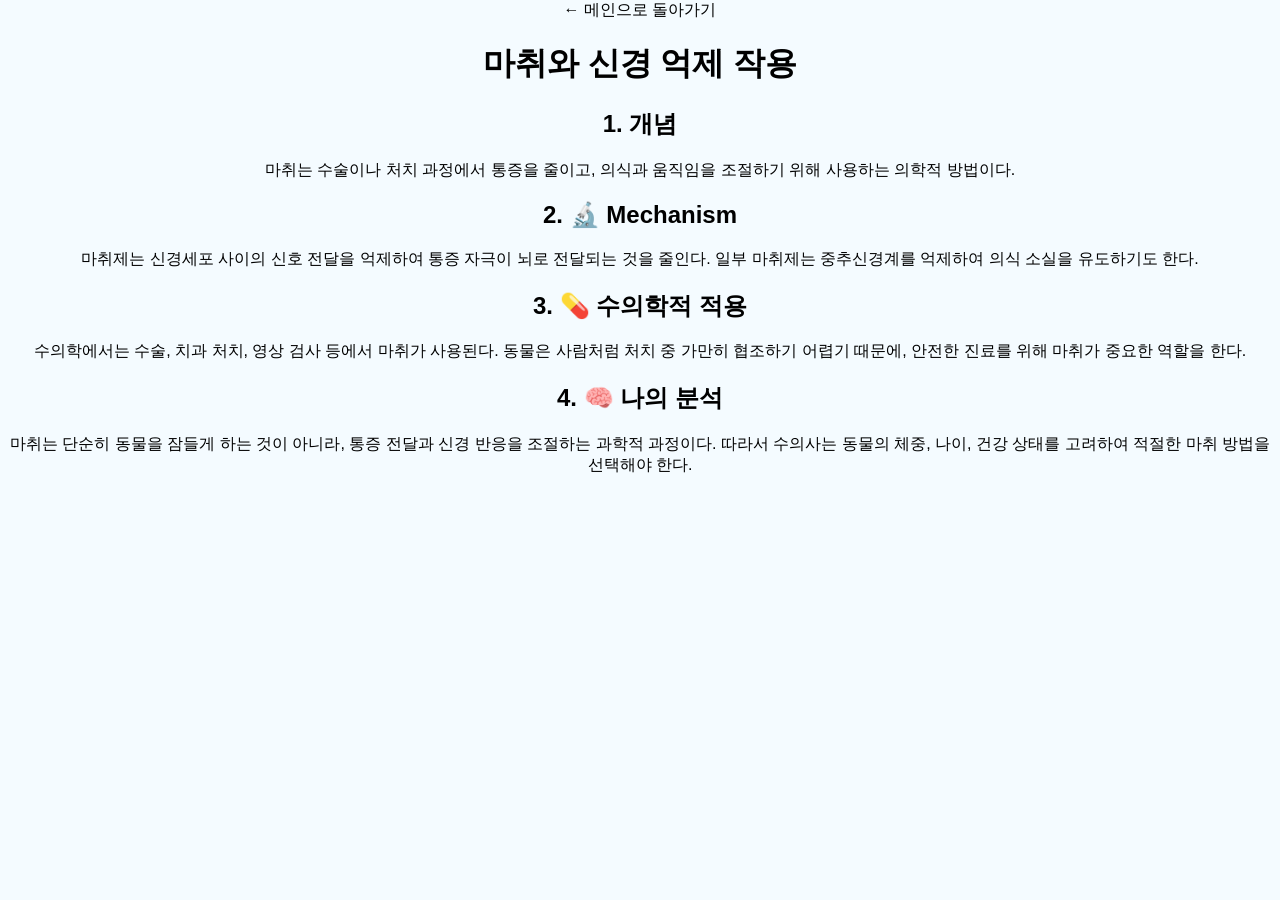
==== anesthesia.html @ 79186813 "Add anesthesia.html with content on anesthesia" ====
<!DOCTYPE html>
<html lang="ko">
<head>
  <meta charset="UTF-8">
  <title>마취</title>
  <link rel="stylesheet" href="style.css">
</head>
<body>

  <a href="index.html">← 메인으로 돌아가기</a>

  <h1>마취와 신경 억제 작용</h1>

  <h2>1. 개념</h2>
  <p>
  마취는 수술이나 처치 과정에서 통증을 줄이고,
  의식과 움직임을 조절하기 위해 사용하는 의학적 방법이다.
  </p>

  <h2>2. 🔬 Mechanism</h2>
  <p>
  마취제는 신경세포 사이의 신호 전달을 억제하여
  통증 자극이 뇌로 전달되는 것을 줄인다.
  일부 마취제는 중추신경계를 억제하여 의식 소실을 유도하기도 한다.
  </p>

  <h2>3. 💊 수의학적 적용</h2>
  <p>
  수의학에서는 수술, 치과 처치, 영상 검사 등에서 마취가 사용된다.
  동물은 사람처럼 처치 중 가만히 협조하기 어렵기 때문에,
  안전한 진료를 위해 마취가 중요한 역할을 한다.
  </p>

  <h2>4. 🧠 나의 분석</h2>
  <p>
  마취는 단순히 동물을 잠들게 하는 것이 아니라,
  통증 전달과 신경 반응을 조절하는 과학적 과정이다.
  따라서 수의사는 동물의 체중, 나이, 건강 상태를 고려하여
  적절한 마취 방법을 선택해야 한다.
  </p>

</body>
</html>
---- style.css ----
body {
  margin: 0;
  font-family: Arial, sans-serif;
  text-align: center;
  background-color: #f4fbff;
}

header {
  background-color: #a8d8ff;
  padding: 30px;
  color: white;
}

.hero {
  padding: 80px 20px;
}

.hero h2 {
  font-size: 32px;
  margin-bottom: 10px;
}

.products {
  padding: 50px 20px;
}

.card {
  display: inline-block;
  background: white;
  padding: 20px;
  margin: 15px;
  border-radius: 15px;
  width: 200px;
  box-shadow: 0 4px 10px rgba(0,0,0,0.1);
}
.hero-img {
  width: 60%;
  max-width: 400px;
  display: block;
  margin: 0 auto 20px;
  border-radius: 20px;
}
a:hover {
  color: #0077cc;
}
a {
  text-decoration: none;
  color: inherit;
}

a .card h3,
a .card p {
  color: black;
}

a,
a:visited,
a:active {
  color: black !important;
  text-decoration: none;
}

a:hover {
  color: #0077cc;
}

a .card h3,
a .card p {
  color: black !important;
}
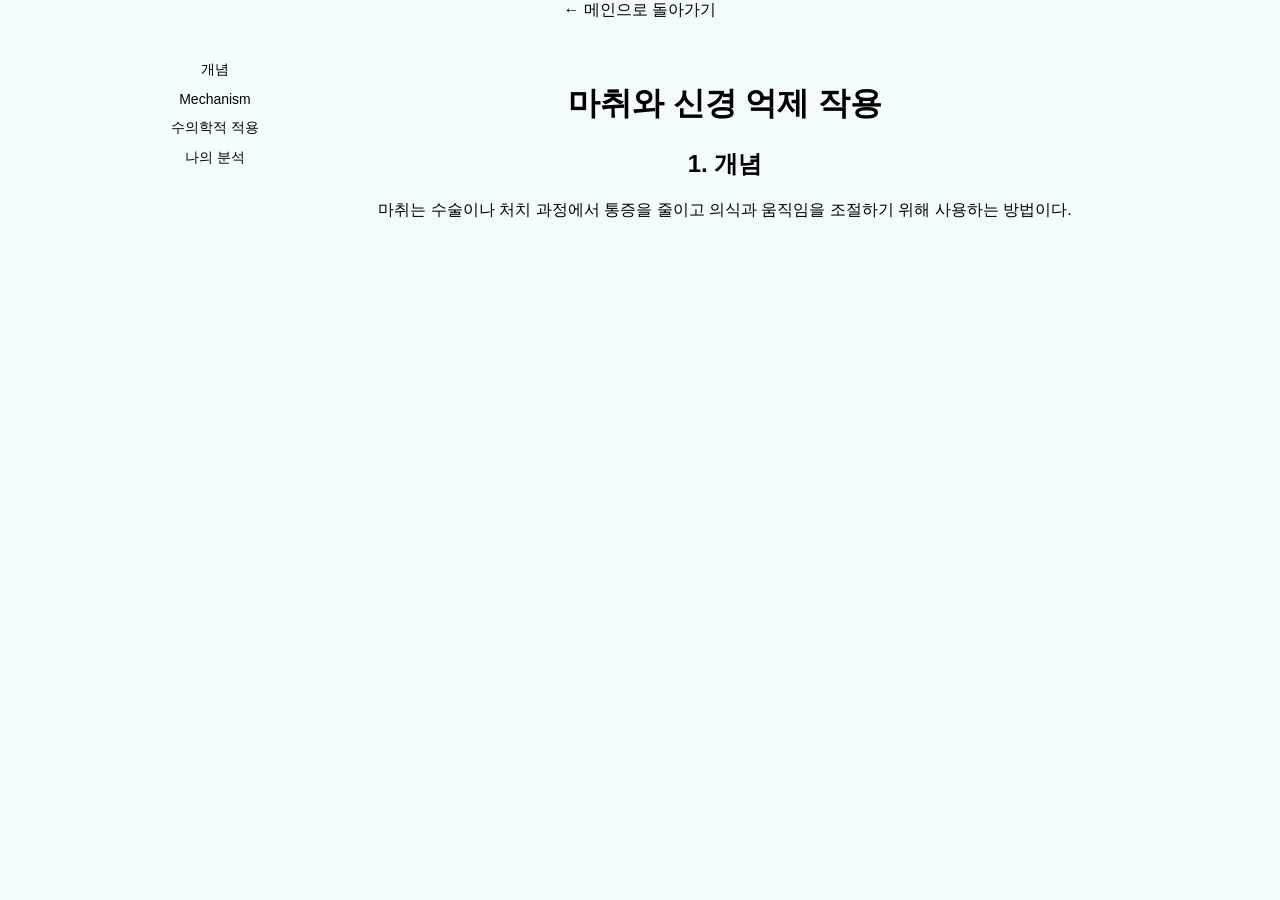
==== commit e9348af7: "Refactor anesthesia.html structure and content" ====
--- a/anesthesia.html
+++ b/anesthesia.html
@@ -5,39 +5,55 @@
   <title>마취</title>
   <link rel="stylesheet" href="style.css">
 </head>
-<body>
+
+<body class="sub-page">
 
   <a href="index.html">← 메인으로 돌아가기</a>
 
-  <h1>마취와 신경 억제 작용</h1>
+  <div class="page-layout">
 
-  <h2>1. 개념</h2>
-  <p>
-  마취는 수술이나 처치 과정에서 통증을 줄이고,
-  의식과 움직임을 조절하기 위해 사용하는 의학적 방법이다.
-  </p>
+    <nav class="side-menu">
+      <button onclick="showSection('concept')">개념</button>
+      <button onclick="showSection('mechanism')">Mechanism</button>
+      <button onclick="showSection('application')">수의학적 적용</button>
+      <button onclick="showSection('analysis')">나의 분석</button>
+    </nav>
 
-  <h2>2. 🔬 Mechanism</h2>
-  <p>
-  마취제는 신경세포 사이의 신호 전달을 억제하여
-  통증 자극이 뇌로 전달되는 것을 줄인다.
-  일부 마취제는 중추신경계를 억제하여 의식 소실을 유도하기도 한다.
-  </p>
+    <div class="content">
+      <h1>마취와 신경 억제 작용</h1>
 
-  <h2>3. 💊 수의학적 적용</h2>
-  <p>
-  수의학에서는 수술, 치과 처치, 영상 검사 등에서 마취가 사용된다.
-  동물은 사람처럼 처치 중 가만히 협조하기 어렵기 때문에,
-  안전한 진료를 위해 마취가 중요한 역할을 한다.
-  </p>
+      <div id="concept" class="info-section">
+        <h2>1. 개념</h2>
+        <p>마취는 수술이나 처치 과정에서 통증을 줄이고 의식과 움직임을 조절하기 위해 사용하는 방법이다.</p>
+      </div>
 
-  <h2>4. 🧠 나의 분석</h2>
-  <p>
-  마취는 단순히 동물을 잠들게 하는 것이 아니라,
-  통증 전달과 신경 반응을 조절하는 과학적 과정이다.
-  따라서 수의사는 동물의 체중, 나이, 건강 상태를 고려하여
-  적절한 마취 방법을 선택해야 한다.
-  </p>
+      <div id="mechanism" class="info-section">
+        <h2>2. Mechanism</h2>
+        <p>마취제는 신경세포 사이의 신호 전달을 억제하여 통증 자극이 뇌로 전달되는 것을 줄인다.</p>
+      </div>
+
+      <div id="application" class="info-section">
+        <h2>3. 수의학적 적용</h2>
+        <p>수의학에서는 수술, 치과 처치, 영상 검사 등에서 마취가 사용된다. 동물이 안전하게 진료받기 위해 중요하다.</p>
+      </div>
+
+      <div id="analysis" class="info-section">
+        <h2>4. 나의 분석</h2>
+        <p>마취는 단순히 동물을 잠들게 하는 것이 아니라 통증 전달과 신경 반응을 조절하는 과학적 과정이라고 볼 수 있다.</p>
+      </div>
+    </div>
+
+  </div>
+
+  <script>
+    function showSection(sectionId) {
+      document.querySelectorAll('.info-section').forEach(section => {
+        section.style.display = 'none';
+      });
+      document.getElementById(sectionId).style.display = 'block';
+    }
+    showSection('concept');
+  </script>
 
 </body>
 </html>
--- a/style.css
+++ b/style.css
@@ -33,24 +33,13 @@
   width: 200px;
   box-shadow: 0 4px 10px rgba(0,0,0,0.1);
 }
+
 .hero-img {
   width: 60%;
   max-width: 400px;
   display: block;
   margin: 0 auto 20px;
   border-radius: 20px;
-}
-a:hover {
-  color: #0077cc;
-}
-a {
-  text-decoration: none;
-  color: inherit;
-}
-
-a .card h3,
-a .card p {
-  color: black;
 }
 
 a,
@@ -61,10 +50,72 @@
 }
 
 a:hover {
-  color: #0077cc;
+  color: #0077cc !important;
 }
 
 a .card h3,
 a .card p {
   color: black !important;
 }
+
+/* 항생제 같은 세부 페이지에만 적용 */
+.sub-page .page-layout {
+  display: flex;
+  max-width: 1000px;
+  margin: 40px auto;
+  gap: 20px;
+  align-items: flex-start;
+}
+
+.sub-page .side-menu {
+  width: 150px;
+  min-width: 150px;
+}
+
+.sub-page .side-menu a {
+  display: block;
+  margin-bottom: 10px;
+  font-size: 14px;
+}
+
+.sub-page .content {
+  flex: 1;
+  text-align: center;
+}
+
+html {
+  scroll-behavior: smooth;
+}
+.info-section {
+  display: none;
+}
+
+.side-menu button {
+  display: block;
+  margin-bottom: 10px;
+  background: none;
+  border: none;
+  font-size: 14px;
+  cursor: pointer;
+}
+
+.side-menu button:hover {
+  color: #0077cc;
+}
+.sub-page .side-menu button {
+  display: block;
+  width: 100%;
+  margin-bottom: 12px;
+  padding: 0;
+  background: none;
+  border: none;
+  color: black;
+  font-size: 14px;
+  font-family: Arial, sans-serif;
+  cursor: pointer;
+  text-align: center;
+}
+
+.sub-page .side-menu button:hover {
+  color: #0077cc;
+}
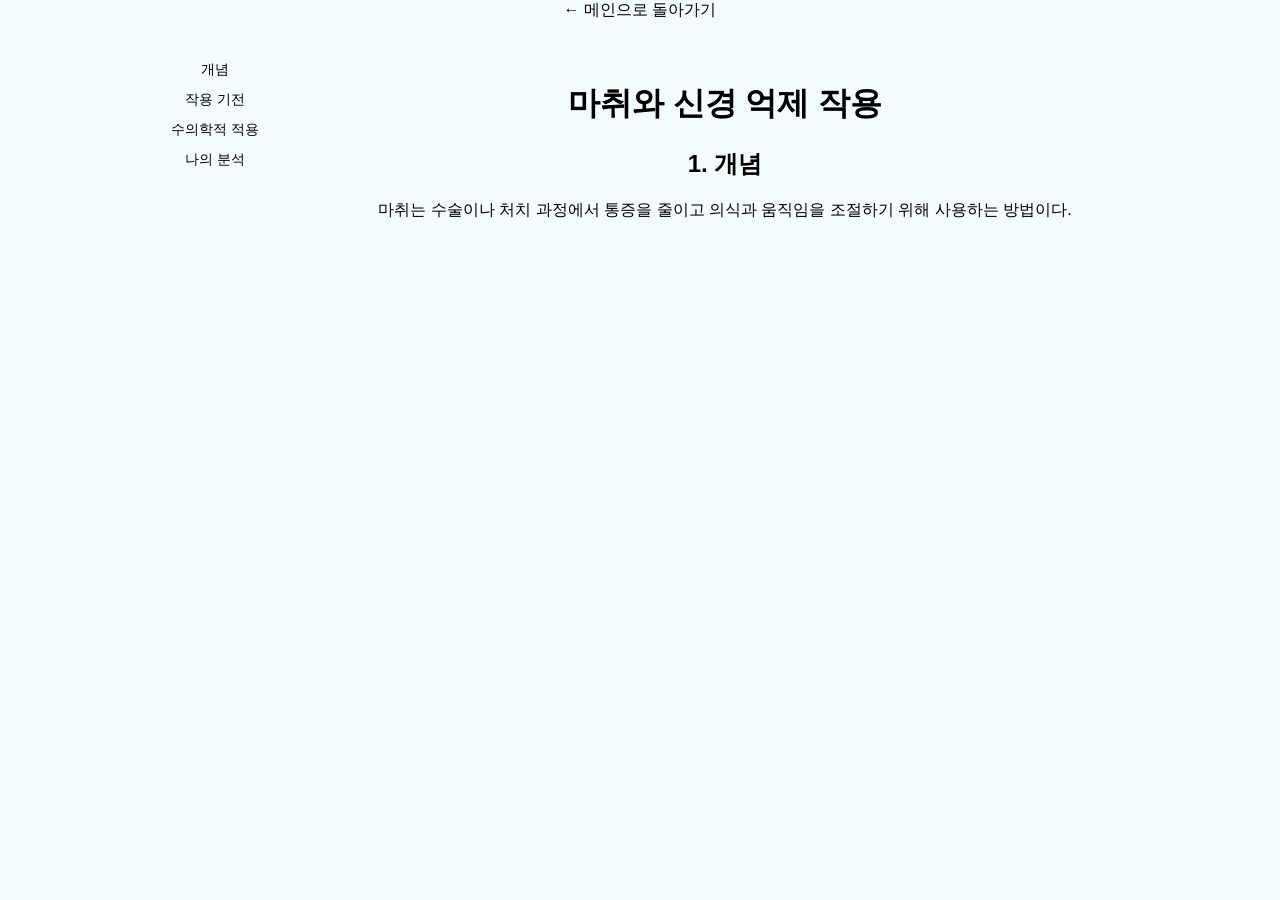
==== commit 536d36f7: "Update anesthesia.html" ====
--- a/anesthesia.html
+++ b/anesthesia.html
@@ -14,7 +14,7 @@
 
     <nav class="side-menu">
       <button onclick="showSection('concept')">개념</button>
-      <button onclick="showSection('mechanism')">Mechanism</button>
+      <button onclick="showSection('mechanism')">작용 기전</button>
       <button onclick="showSection('application')">수의학적 적용</button>
       <button onclick="showSection('analysis')">나의 분석</button>
     </nav>
@@ -28,7 +28,7 @@
       </div>
 
       <div id="mechanism" class="info-section">
-        <h2>2. Mechanism</h2>
+        <h2>2. 작용 기전</h2>
         <p>마취제는 신경세포 사이의 신호 전달을 억제하여 통증 자극이 뇌로 전달되는 것을 줄인다.</p>
       </div>
 
--- a/style.css
+++ b/style.css
@@ -119,3 +119,25 @@
 .sub-page .side-menu button:hover {
   color: #0077cc;
 }
+/* Products 카드 hover 효과 - 첫 페이지 카드에만 적용 */
+
+.products .card {
+  transition: transform 0.2s ease, box-shadow 0.2s ease;
+  cursor: pointer;
+}
+
+.products a .card h3,
+.products a .card p {
+  color: black !important;
+  transition: color 0.2s ease;
+}
+
+.products a:hover .card {
+  transform: translateY(-5px);
+  box-shadow: 0 8px 18px rgba(0, 0, 0, 0.15);
+}
+
+.products a:hover .card h3,
+.products a:hover .card p {
+  color: #005f99 !important;
+}
